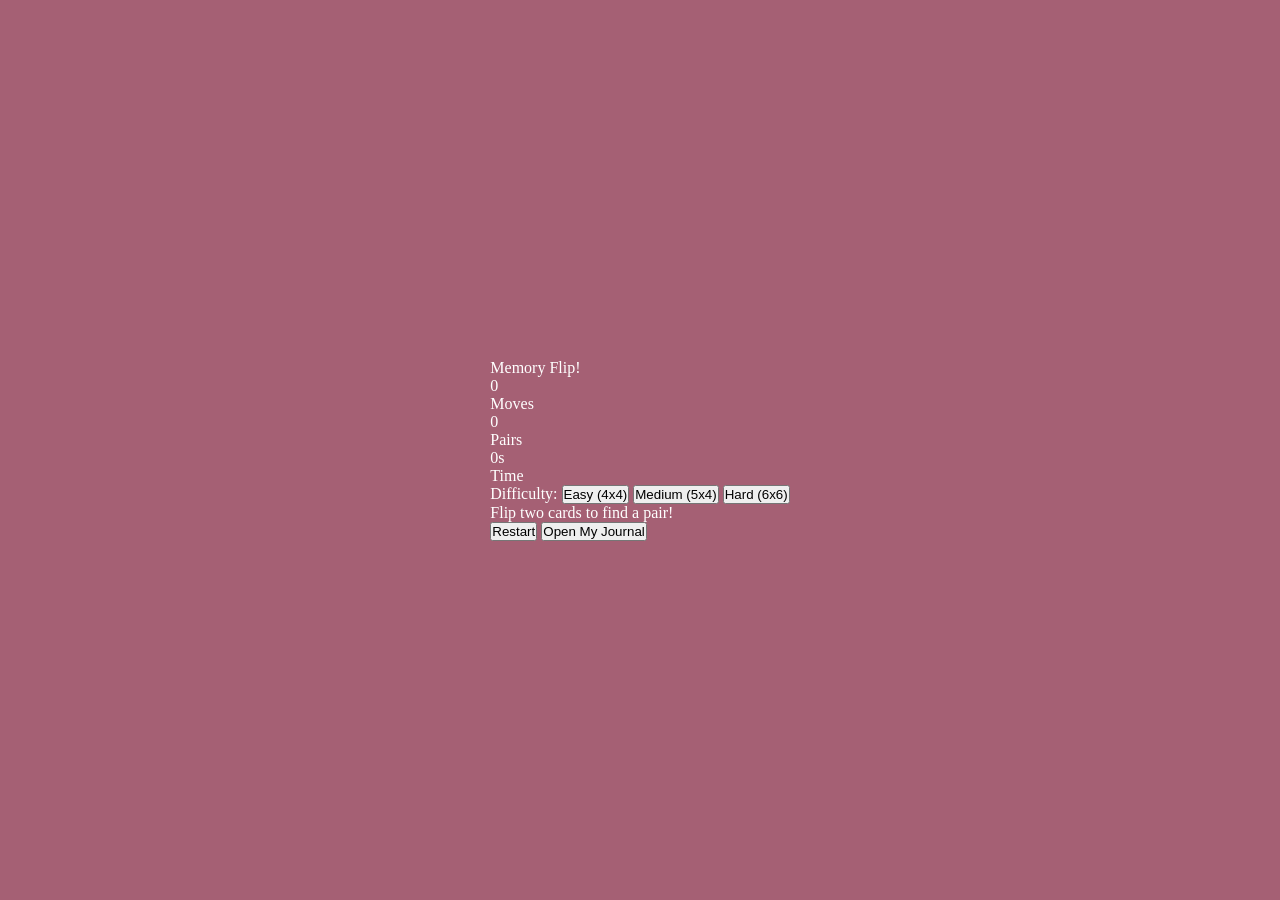
==== index.html @ 3d6c674b "Create index.html" ====
<!DOCTYPE html>
<html lang="en">
<head>
    <meta charset="UTF-8">
    <meta name="viewport" content="width=device-width, initial-scale=1.0">

    <title>Memory Flip Game</title>

    <link rel="stylesheet" href="style.css">

    <link rel="preconnect" href="https://fonts.googleapis.com">
    <link rel="preconnect" href="https://fonts.gstatic.com" crossorigin>
    <link href="https://fonts.googleapis.com/css2?family=Fredoka+One&family=Nunito:wght@400;600;700&display=swap" rel="stylesheet">
</head>
<body>

<div id="app">

    <div class="top-bar">
        <div class="game-title">Memory Flip!</div>

        <div class="stats">
            <div class="stat">
                <div class="stat-n" id="s-moves">0</div>
                <div class="stat-l">Moves</div>
            </div>

            <div class="stat">
                <div class="stat-n" id="s-pairs">0</div>
                <div class="stat-l">Pairs</div>
            </div>

            <div class="stat">
                <div class="stat-n" id="s-time">0s</div>
                <div class="stat-l">Time</div>
            </div>
        </div>
    </div>

    <div class="diff-row">
        <span class="diff-label">Difficulty:</span>

        <button class="diff-btn active" data-d="8">
            Easy (4x4)
        </button>

        <button class="diff-btn" data-d="10">
            Medium (5x4)
        </button>

        <button class="diff-btn" data-d="18">
            Hard (6x6)
        </button>
    </div>

    <div class="msg-bar" id="msg">
        Flip two cards to find a pair!
    </div>

    <div class="grid grid-4" id="grid"></div>

    <div class="action-row">
        <button id="restart-btn" class="restart-btn">
            Restart
        </button>

        <button class="write-btn">
            Open My Journal
        </button>
    </div>

    <div class="best-row" id="best-row"></div>

</div>

<script src="script.js"></script>

</body>
</html>
---- style.css ----
* {
  margin: 0;
  padding: 0;
  box-sizing: border-box;
}
body {
  font-family: "Georgia", serif;
  background: #a56074;
  color: #fff;
  display: flex;
  justify-content: center;
  align-items: center;
  height: 100vh;
  flex-direction: column;
  overflow: hidden;
}
.intro {
  text-align: center;
  font-size: 1.4rem;
  margin-bottom: 30px;
  opacity: 1;
  transition: opacity 1s ease;
}
.btn {
  padding: 10px 20px;
  font-size: 1rem;
  background: #f5eeef;
  border: none;
  border-radius: 20px;
  cursor: pointer;
  color: rgb(5, 2, 2);
  transition: 0.3s;
}
.btn:hover {
  background: #b1acad;
}
.letter {
  display: none;
  background: repeating-linear-gradient(
    to bottom,
    #fdf6e3 0px,
    #fdf6e3 27px,
    #d2d2d2 28px
  );
  color: #333;
  padding: 30px 30px 30px 70px;
  border-radius: 10px;
  width: 80%;
  max-width: 500px;
  height: 600px;
  box-shadow: 0 0 20px rgba(0, 0, 0, 0.3);
  font-size: 1.1rem;
  line-height: 1.6;
  text-align: left;
  position: relative;
  white-space: pre-wrap;
  overflow-wrap: break-word;
  font-family: "Courier New", monospace;
  overflow: visible;
}
.letter p {
  margin-top: -55px;
  overflow: hidden;
}
.letter::before {
  content: "";
  position: absolute;
  top: 0;
  left: 0;
  width: 25px;
  height: 100%;
  background-image: radial-gradient(circle, #1e1e2f 6px, transparent 7px);
  background-size: 25px 40px;
  background-repeat: repeat-y;
  background-position: center;
  pointer-events: none;
}
.signature {
  position: absolute;
  bottom: -20px;
  right: 6px;
  width: 180px;
  opacity: 0.9;
  pointer-events: none;
  transform: rotate(-2deg);
}
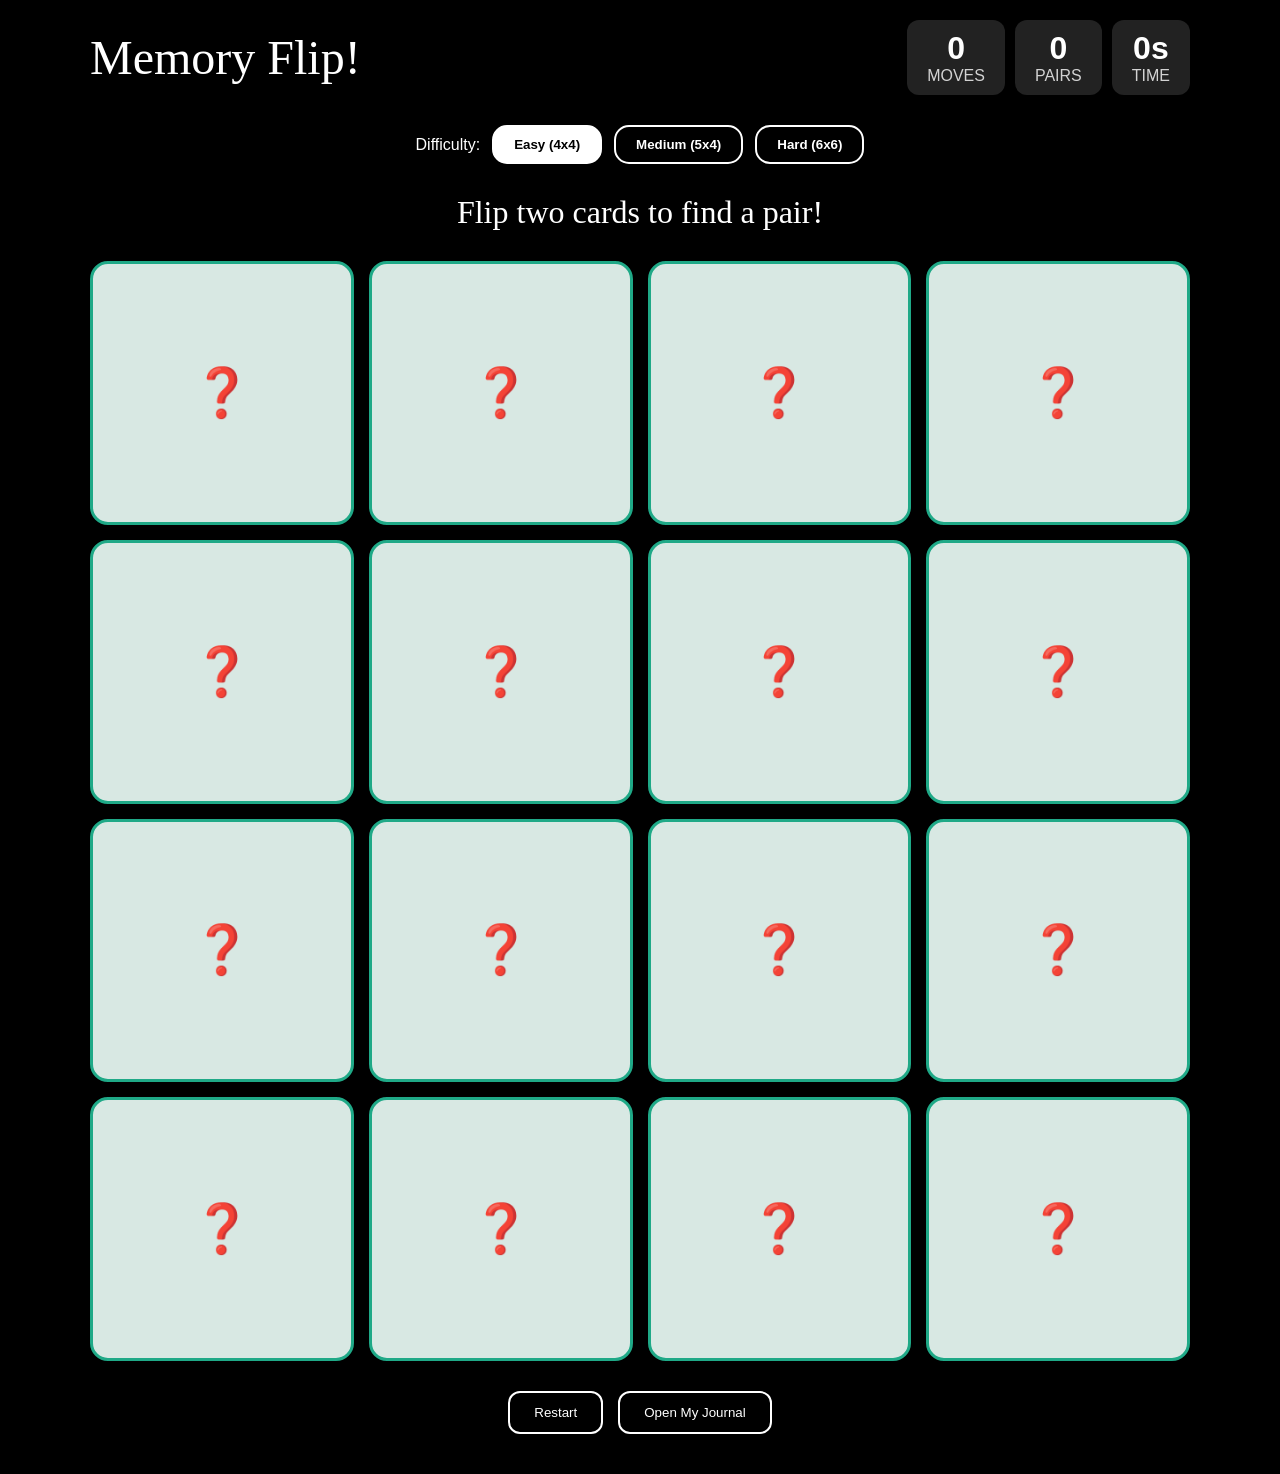
==== commit 5ffb6164: "Update index.html" ====
--- a/index.html
+++ b/index.html
@@ -6,7 +6,7 @@
 
     <title>Memory Flip Game</title>
 
-    <link rel="stylesheet" href="style.css">
+    <link rel="stylesheet" href="styles.css">
 
     <link rel="preconnect" href="https://fonts.googleapis.com">
     <link rel="preconnect" href="https://fonts.gstatic.com" crossorigin>
@@ -73,7 +73,7 @@
 
 </div>
 
-<script src="script.js"></script>
+<script src="scripts.js"></script>
 
 </body>
 </html>
--- a/styles.css
+++ b/styles.css
@@ -0,0 +1,146 @@
+*{
+    margin:0;
+    padding:0;
+    box-sizing:border-box;
+}
+
+body{
+    background:#000;
+    color:#fff;
+    font-family:'Nunito',sans-serif;
+    min-height:100vh;
+    padding:20px;
+}
+
+#app{
+    max-width:1100px;
+    margin:auto;
+}
+
+.top-bar{
+    display:flex;
+    justify-content:space-between;
+    align-items:center;
+    flex-wrap:wrap;
+    gap:20px;
+    margin-bottom:30px;
+}
+
+.game-title{
+    font-family:'Fredoka One',cursive;
+    font-size:3rem;
+}
+
+.stats{
+    display:flex;
+    gap:10px;
+}
+
+.stat{
+    background:#222;
+    padding:10px 20px;
+    border-radius:12px;
+    text-align:center;
+}
+
+.stat-n{
+    font-size:2rem;
+    font-weight:bold;
+}
+
+.stat-l{
+    text-transform:uppercase;
+    opacity:.8;
+}
+
+.diff-row{
+    display:flex;
+    justify-content:center;
+    align-items:center;
+    gap:12px;
+    flex-wrap:wrap;
+    margin-bottom:30px;
+}
+
+.diff-btn{
+    border:2px solid white;
+    background:none;
+    color:white;
+    padding:10px 20px;
+    border-radius:15px;
+    cursor:pointer;
+    font-weight:bold;
+}
+
+.diff-btn.active{
+    background:white;
+    color:black;
+}
+
+.msg-bar{
+    text-align:center;
+    font-size:2rem;
+    margin-bottom:30px;
+    font-family:'Fredoka One',cursive;
+}
+
+.grid{
+    display:grid;
+    gap:15px;
+    margin-bottom:30px;
+}
+
+.grid-4{
+    grid-template-columns:repeat(4,1fr);
+}
+
+.grid-5{
+    grid-template-columns:repeat(5,1fr);
+}
+
+.grid-6{
+    grid-template-columns:repeat(6,1fr);
+}
+
+.card{
+    aspect-ratio:1;
+    background:#d8e8e3;
+    border:3px solid #1fa987;
+    border-radius:18px;
+    display:flex;
+    justify-content:center;
+    align-items:center;
+    font-size:3rem;
+    cursor:pointer;
+}
+
+.action-row{
+    display:flex;
+    justify-content:center;
+    gap:15px;
+}
+
+.restart-btn,
+.write-btn{
+    background:none;
+    color:white;
+    border:2px solid white;
+    padding:12px 24px;
+    border-radius:12px;
+    cursor:pointer;
+}
+
+.best-row{
+    margin-top:20px;
+    text-align:center;
+}
+
+@media(max-width:768px){
+
+    .grid-4,
+    .grid-5,
+    .grid-6{
+        grid-template-columns:repeat(2,1fr);
+    }
+
+}
